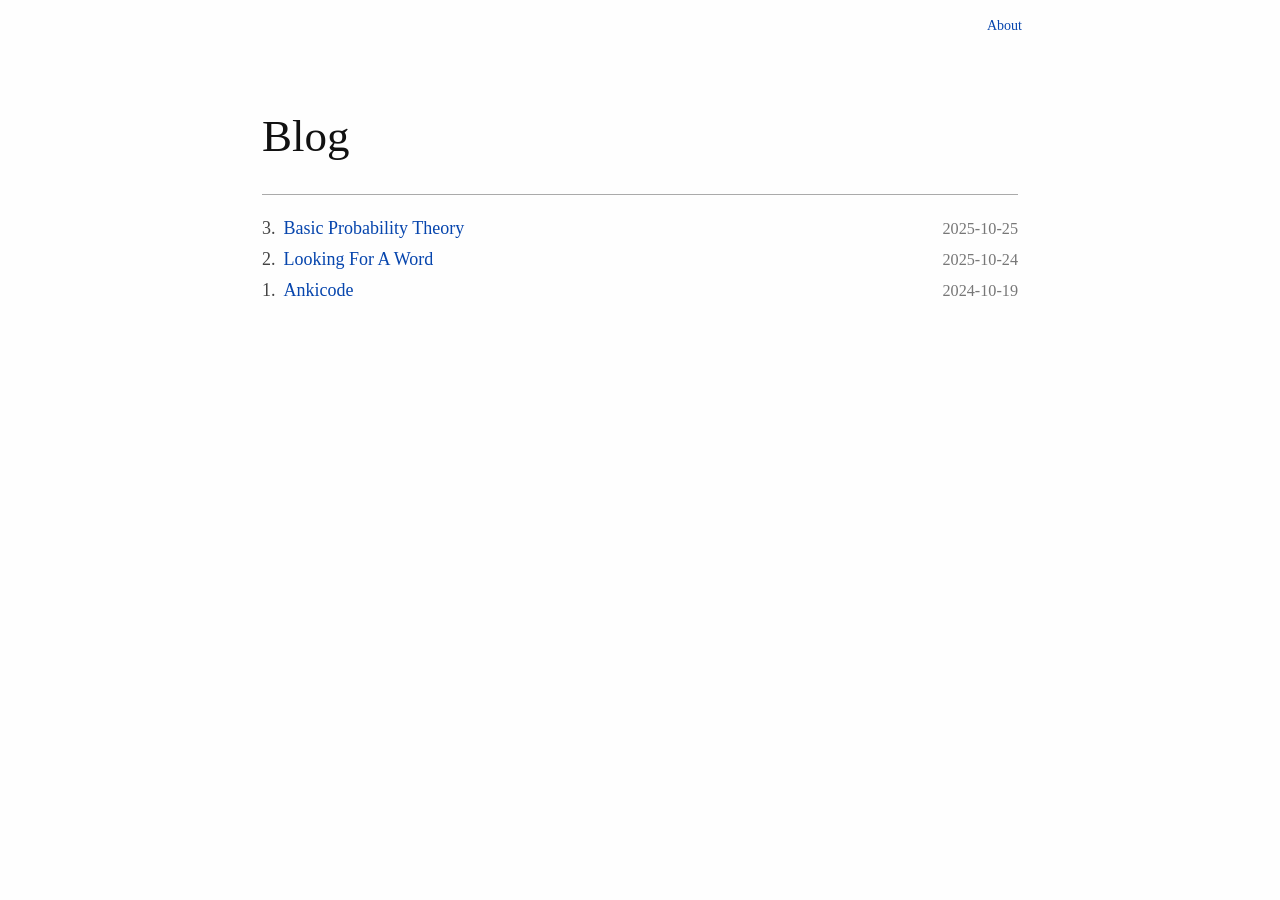
==== index.html @ ce41cf02 "save" ====
<!DOCTYPE html>
<html lang="en">

<head>
    <meta charset="UTF-8">
    <meta name="viewport" content="width=device-width, initial-scale=1.0">
    <title>Blog</title>
    <meta name="description" content="A collection of blog posts on various topics.">
    <link rel="icon" href="/favicon.ico" type="image/x-icon">
    <link rel="stylesheet" href="/pandoc.css">
</head>

<body>
    <a href="/about.html" class="nav-link">About</a>
    <div id="content-wrap">
        <h1>Blog</h1>
        <hr />
        <div>
            <div style="display:flex; flex-wrap:wrap; align-items:baseline; gap:0.5rem;">
                <span>3.</span>
                <a href="./3/Basic-Probability-Theory">Basic Probability Theory</a>
                <span style="color:#777; font-size:0.9em; margin-left:auto;">2025-10-25</span>
            </div>
            <div style="display:flex; flex-wrap:wrap; align-items:baseline; gap:0.5rem;">
                <span>2.</span>
                <a href="./2/Looking-For-A-Word">Looking For A Word</a>
                <span style="color:#777; font-size:0.9em; margin-left:auto;">2025-10-24</span>
            </div>
            <div style="display:flex; flex-wrap:wrap; align-items:baseline; gap:0.5rem;">
                <span>1.</span>
                <a href="./1/Ankicode">Ankicode</a>
                <span style="color:#777; font-size:0.9em; margin-left:auto;">2024-10-19</span>
            </div>
        </div>
    </div>
</body>

</html>
---- pandoc.css ----
/*
 * I add this to html files generated with pandoc.
 */

html {
    font-size: 100%;
    overflow-y: scroll;
    -webkit-text-size-adjust: 100%;
    -ms-text-size-adjust: 100%;
}

body {
    color: #444;
    font-family: Georgia, Palatino, 'Palatino Linotype', Times, 'Times New Roman', serif;
    font-size: 16px;
    line-height: 1.7;
    padding: 1em;
    padding-bottom: 12vh;
    margin: auto;
    max-width: 42em;
    background: #fefefe;
    position: relative;
}

.nav-link {
    position: absolute;
    top: 1em;
    right: 1em;
    font-size: 14px;
    text-decoration: none;
    color: #0645ad;
}

a {
    color: #0645ad;
    text-decoration: none;
}

a:visited {
    color: #0b0080;
}

a:hover {
    color: #06e;
}

a:active {
    color: #faa700;
}

a:focus {
    outline: thin dotted;
}

*::-moz-selection {
    background: rgba(255, 255, 0, 0.3);
    color: #000;
}

*::selection {
    background: rgba(255, 255, 0, 0.3);
    color: #000;
}

a::-moz-selection {
    background: rgba(255, 255, 0, 0.3);
    color: #0645ad;
}

a::selection {
    background: rgba(255, 255, 0, 0.3);
    color: #0645ad;
}

p {
    margin: 1em 0;
}

img {
    max-width: 100%;
}

h1,
h2,
h3,
h4,
h5,
h6 {
    color: #111;
    line-height: 125%;
    margin-top: 2em;
    font-weight: normal;
}

h4,
h5,
h6 {
    font-weight: bold;
}

h1 {
    font-size: 2.5em;
}

h2 {
    font-size: 2em;
}

h3 {
    font-size: 1.5em;
}

h4 {
    font-size: 1.2em;
}

h5 {
    font-size: 1em;
}

h6 {
    font-size: 0.9em;
}

blockquote {
    color: #666666;
    margin: 0;
    padding-left: 3em;
    border-left: 0.5em #EEE solid;
}

hr {
    display: block;
    border: 0;
    border-top: 1px solid #aaa;
    margin: 1em 0;
    padding: 0;
}

pre,
code,
kbd,
samp {
    color: #000;
    font-family: monospace, monospace;
    _font-family: 'courier new', monospace;
    font-size: 0.98em;
}

pre {
    white-space: pre;
    white-space: pre-wrap;
    word-wrap: break-word;
}

b,
strong {
    font-weight: bold;
}

dfn {
    font-style: italic;
}

ins {
    background: #ff9;
    color: #000;
    text-decoration: none;
}

mark {
    background: #ff0;
    color: #000;
    font-style: italic;
    font-weight: bold;
}

sub,
sup {
    font-size: 75%;
    line-height: 0;
    position: relative;
    vertical-align: baseline;
}

sup {
    top: -0.5em;
}

sub {
    bottom: -0.25em;
}

ul,
ol {
    margin: 1em 0;
    padding: 0 0 0 2em;
}

li p:last-child {
    margin-bottom: 0;
}

ul ul,
ol ol {
    margin: .3em 0;
}

dl {
    margin-bottom: 1em;
}

dt {
    font-weight: bold;
    margin-bottom: .8em;
}

dd {
    margin: 0 0 .8em 2em;
}

dd:last-child {
    margin-bottom: 0;
}

img {
    border: 0;
    -ms-interpolation-mode: bicubic;
    vertical-align: middle;
}

figure {
    display: block;
    text-align: center;
    margin: 1em 0;
}

figure img {
    border: none;
    margin: 0 auto;
}

figcaption {
    font-size: 0.8em;
    font-style: italic;
    margin: 0 0 .8em;
}

/* Keep MathJax display equations from forcing horizontal page scroll on narrow screens */
.math.display,
mjx-container[jax="CHTML"][display="true"] {
    display: block;
    overflow-x: auto;
    overflow-y: hidden;
    max-width: 100%;
    -webkit-overflow-scrolling: touch;
    padding-bottom: 0.2em;
}

table {
    margin-bottom: 2em;
    border-bottom: 1px solid #ddd;
    border-right: 1px solid #ddd;
    border-spacing: 0;
    border-collapse: collapse;
    width: 100%;
    display: block;
    overflow-x: auto;
}

table th {
    padding: .2em 1em;
    background-color: #eee;
    border-top: 1px solid #ddd;
    border-left: 1px solid #ddd;
    white-space: nowrap;
}

table td {
    padding: .2em 1em;
    border-top: 1px solid #ddd;
    border-left: 1px solid #ddd;
    vertical-align: top;
}

.author {
    font-size: 1.2em;
    text-align: center;
}

@media only screen and (min-width: 480px) {
    body {
        font-size: 16px;
    }
}

@media only screen and (min-width: 768px) {
    body {
        font-size: 18px;
    }
}

@media print {
    * {
        background: transparent !important;
        color: black !important;
        filter: none !important;
        -ms-filter: none !important;
    }

    body {
        font-size: 12pt;
        max-width: 100%;
    }

    a,
    a:visited {
        text-decoration: underline;
    }

    hr {
        height: 1px;
        border: 0;
        border-bottom: 1px solid black;
    }

    a[href]:after {
        content: " (" attr(href) ")";
    }

    abbr[title]:after {
        content: " (" attr(title) ")";
    }

    .ir a:after,
    a[href^="javascript:"]:after,
    a[href^="#"]:after {
        content: "";
    }

    pre,
    blockquote {
        border: 1px solid #999;
        padding-right: 1em;
        page-break-inside: avoid;
    }

    tr,
    img {
        page-break-inside: avoid;
    }

    img {
        max-width: 100% !important;
    }

    @page :left {
        margin: 15mm 20mm 15mm 10mm;
    }

    @page :right {
        margin: 15mm 10mm 15mm 20mm;
    }

    p,
    h2,
    h3 {
        orphans: 3;
        widows: 3;
    }

    h2,
    h3 {
        page-break-after: avoid;
    }
}
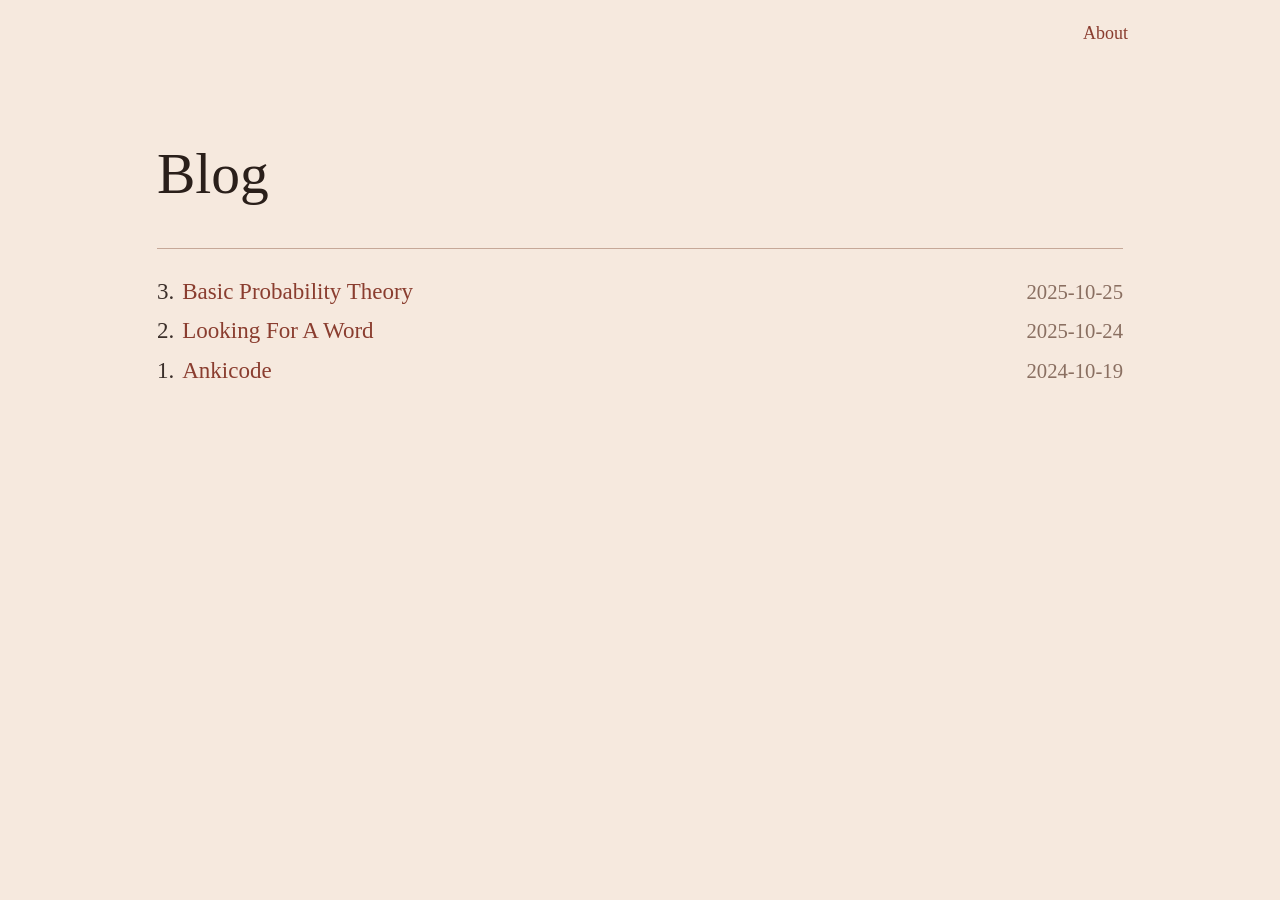
==== commit e034ac02: "update blog generation routes and styling" ====
--- a/index.html
+++ b/index.html
@@ -18,18 +18,18 @@
         <div>
             <div style="display:flex; flex-wrap:wrap; align-items:baseline; gap:0.5rem;">
                 <span>3.</span>
-                <a href="./3/Basic-Probability-Theory">Basic Probability Theory</a>
-                <span style="color:#777; font-size:0.9em; margin-left:auto;">2025-10-25</span>
+                <a href="./3/3/">Basic Probability Theory</a>
+                <span style="color:#8a6f61; font-size:0.9em; margin-left:auto;">2025-10-25</span>
             </div>
             <div style="display:flex; flex-wrap:wrap; align-items:baseline; gap:0.5rem;">
                 <span>2.</span>
-                <a href="./2/Looking-For-A-Word">Looking For A Word</a>
-                <span style="color:#777; font-size:0.9em; margin-left:auto;">2025-10-24</span>
+                <a href="./2/2/">Looking For A Word</a>
+                <span style="color:#8a6f61; font-size:0.9em; margin-left:auto;">2025-10-24</span>
             </div>
             <div style="display:flex; flex-wrap:wrap; align-items:baseline; gap:0.5rem;">
                 <span>1.</span>
-                <a href="./1/Ankicode">Ankicode</a>
-                <span style="color:#777; font-size:0.9em; margin-left:auto;">2024-10-19</span>
+                <a href="./1/1/">Ankicode</a>
+                <span style="color:#8a6f61; font-size:0.9em; margin-left:auto;">2024-10-19</span>
             </div>
         </div>
     </div>
--- a/pandoc.css
+++ b/pandoc.css
@@ -10,15 +10,15 @@
 }
 
 body {
-    color: #444;
+    color: #3b2f2a;
     font-family: Georgia, Palatino, 'Palatino Linotype', Times, 'Times New Roman', serif;
-    font-size: 16px;
+    font-size: 21px;
     line-height: 1.7;
     padding: 1em;
     padding-bottom: 12vh;
     margin: auto;
     max-width: 42em;
-    background: #fefefe;
+    background: #f6e9de;
     position: relative;
 }
 
@@ -26,22 +26,22 @@
     position: absolute;
     top: 1em;
     right: 1em;
-    font-size: 14px;
+    font-size: 18px;
     text-decoration: none;
-    color: #0645ad;
+    color: #8a3d2f;
 }
 
 a {
-    color: #0645ad;
+    color: #8a3d2f;
     text-decoration: none;
 }
 
 a:visited {
-    color: #0b0080;
+    color: #6f2f24;
 }
 
 a:hover {
-    color: #06e;
+    color: #a24a39;
 }
 
 a:active {
@@ -64,12 +64,12 @@
 
 a::-moz-selection {
     background: rgba(255, 255, 0, 0.3);
-    color: #0645ad;
+    color: #8a3d2f;
 }
 
 a::selection {
     background: rgba(255, 255, 0, 0.3);
-    color: #0645ad;
+    color: #8a3d2f;
 }
 
 p {
@@ -86,7 +86,7 @@
 h4,
 h5,
 h6 {
-    color: #111;
+    color: #2a1f1a;
     line-height: 125%;
     margin-top: 2em;
     font-weight: normal;
@@ -123,16 +123,16 @@
 }
 
 blockquote {
-    color: #666666;
+    color: #6b564b;
     margin: 0;
     padding-left: 3em;
-    border-left: 0.5em #EEE solid;
+    border-left: 0.5em #d9b9a6 solid;
 }
 
 hr {
     display: block;
     border: 0;
-    border-top: 1px solid #aaa;
+    border-top: 1px solid #c6a898;
     margin: 1em 0;
     padding: 0;
 }
@@ -259,8 +259,8 @@
 
 table {
     margin-bottom: 2em;
-    border-bottom: 1px solid #ddd;
-    border-right: 1px solid #ddd;
+    border-bottom: 1px solid #d5bbab;
+    border-right: 1px solid #d5bbab;
     border-spacing: 0;
     border-collapse: collapse;
     width: 100%;
@@ -270,16 +270,16 @@
 
 table th {
     padding: .2em 1em;
-    background-color: #eee;
-    border-top: 1px solid #ddd;
-    border-left: 1px solid #ddd;
+    background-color: #ecd8cb;
+    border-top: 1px solid #d5bbab;
+    border-left: 1px solid #d5bbab;
     white-space: nowrap;
 }
 
 table td {
     padding: .2em 1em;
-    border-top: 1px solid #ddd;
-    border-left: 1px solid #ddd;
+    border-top: 1px solid #d5bbab;
+    border-left: 1px solid #d5bbab;
     vertical-align: top;
 }
 
@@ -290,13 +290,13 @@
 
 @media only screen and (min-width: 480px) {
     body {
-        font-size: 16px;
+        font-size: 21px;
     }
 }
 
 @media only screen and (min-width: 768px) {
     body {
-        font-size: 18px;
+        font-size: 23px;
     }
 }
 
